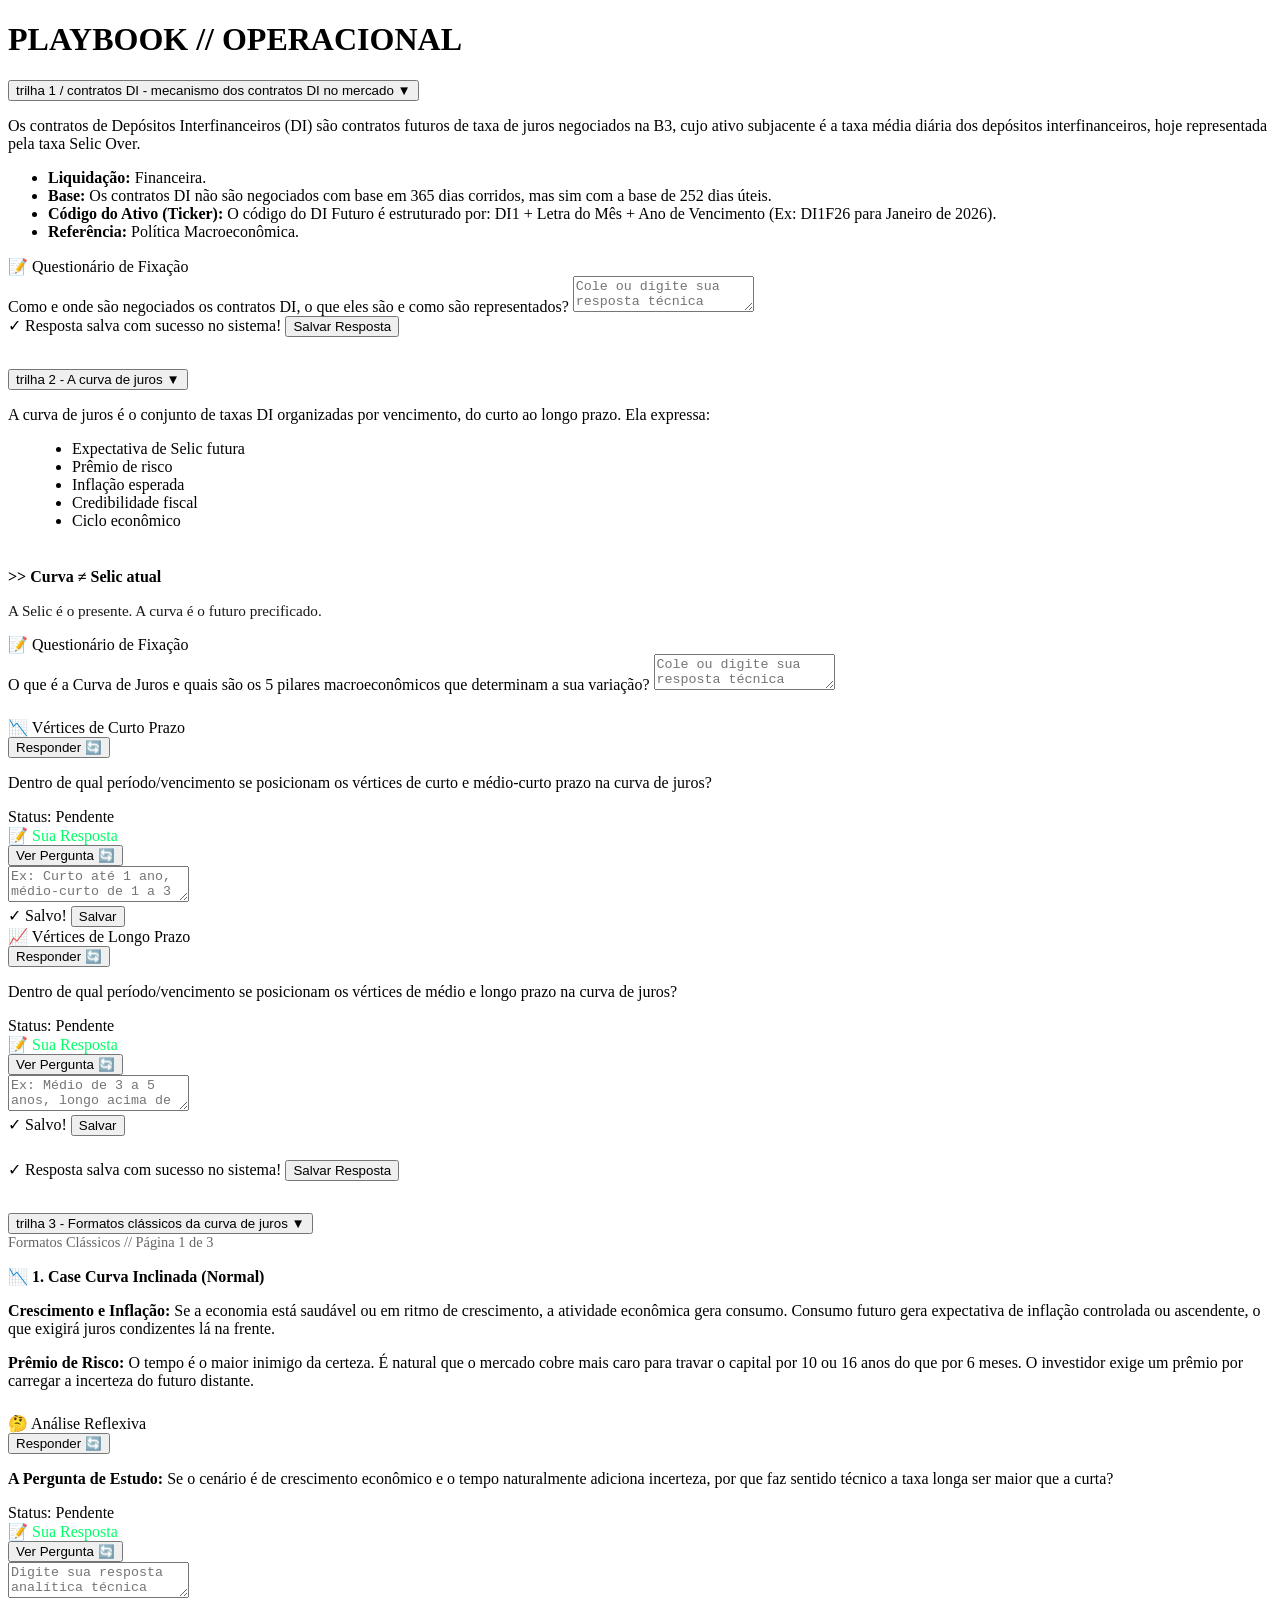
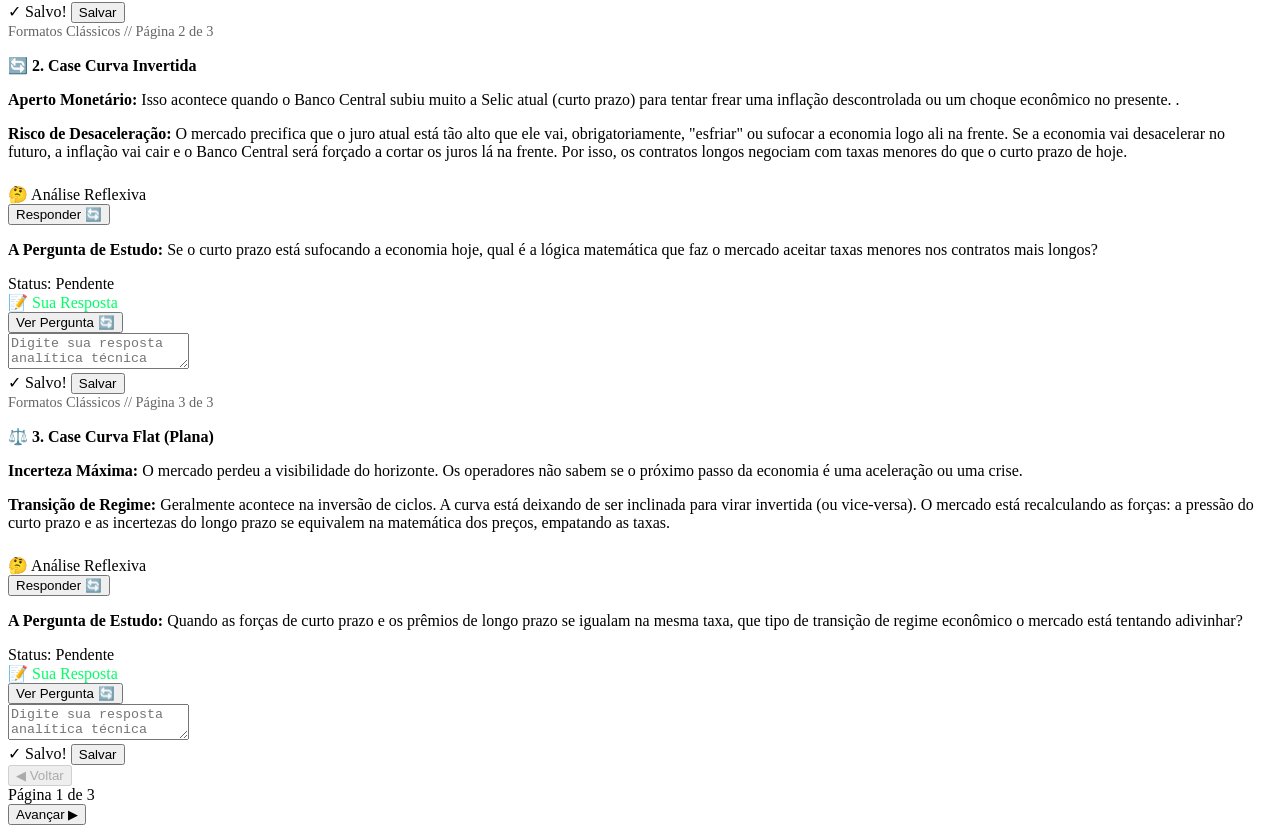
==== playbook.html @ 9dd4e7d0 "Create playbook.html" ====
<!DOCTYPE html>
<html lang="pt-BR">
<head>
    <meta charset="UTF-8">
    <meta name="viewport" content="width=device-width, initial-scale=1.0">
    <title>PLAYBOOK OPERACIONAL</title>
    <link rel="stylesheet" href="playbook.css">
    <script src="playbook.js" defer></script>
</head>
<body>

    <div class="dashboard-container">
        
        <header>
            <h1>PLAYBOOK // <span>OPERACIONAL</span></h1>
        </header>

        <!-- TRILHA 1 -->
        <div class="card playbook-section-block" style="margin-bottom: 2rem;">
    <button class="collapsible-trigger" aria-expanded="false">
        <span class="trigger-text">trilha 1 / contratos DI - mecanismo dos contratos DI no mercado</span>
        <span class="arrow-icon">▼</span>
    </button>
    
    <div class="collapsible-content">
                <div class="section-divider-bg">
                    
                    <div class="conteudo-teorico">
                        <div class="conceito-texto">
                            <p class="teoria-titulo-principal">Os contratos de Depósitos Interfinanceiros (DI) são contratos futuros de taxa de juros negociados na B3, cujo ativo subjacente é a taxa média diária dos depósitos interfinanceiros, hoje representada pela taxa Selic Over.</p>
                            
                            <ul class="teoria-lista-caracteristicas">
                                <li><strong>Liquidação:</strong> Financeira.</li>
                                <li><strong>Base:</strong> Os contratos DI não são negociados com base em 365 dias corridos, mas sim com a base de 252 dias úteis.</li>
                                <li><strong>Código do Ativo (Ticker):</strong> O código do DI Futuro é estruturado por: DI1 + Letra do Mês + Ano de Vencimento (Ex: DI1F26 para Janeiro de 2026).</li>
                                <li><strong>Referência:</strong> Política Macroeconômica.</li>
                            </ul>
                        </div>
                    </div>

                    <div class="conteudo-questionario">
                        <div class="card-title">📝 Questionário de Fixação</div>
                        
                        <div class="questionario-group">
                            <label class="pergunta-label" for="campo-resposta">
                                Como e onde são negociados os contratos DI, o que eles são e como são representados?
                            </label>
                            <textarea id="campo-resposta" class="resposta-textarea" placeholder="Cole ou digite sua resposta técnica aqui..."></textarea>
                        </div>

                        <div class="card-footer">
                            <span id="mensagem-sucesso" class="status-mensagem">✓ Resposta salva com sucesso no sistema!</span>
                            <button id="btn-salvar-resposta" class="btn-salvar" type="button">Salvar Resposta</button>
                        </div>
                    </div>

                </div>
            </div>
        </div>

        <!-- TRILHA 2 -->
        <div class="card playbook-section-block" style="margin-bottom: 2rem;">
            <button class="collapsible-trigger" aria-expanded="false">
                <span class="trigger-text">trilha 2 - A curva de juros</span>
                <span class="arrow-icon">▼</span>
            </button>
            
            <div class="collapsible-content">
                <div class="section-divider-bg">
                    
                    <div class="conteudo-teorico">
                        <div class="conceito-texto">
                            <p style="margin-bottom: 1rem;">A curva de juros é o conjunto de taxas DI organizadas por vencimento, do curto ao longo prazo. Ela expressa:</p>
                            <ul style="margin-left: 1.5rem; margin-bottom: 1.5rem; list-style-type: disc;">
                                <li>Expectativa de Selic futura</li>
                                <li>Prêmio de risco</li>
                                <li>Inflação esperada</li>
                                <li>Credibilidade fiscal</li>
                                <li>Ciclo econômico</li>
                            </ul>
                            <p style="font-weight: 700; color: var(--rosa-vivo); border-top: 1px solid rgba(255,255,255,0.1); padding-top: 0.8rem;">
                                &gt;&gt; Curva ≠ Selic atual
                            </p>
                            <p style="font-size: 0.95rem; opacity: 0.9;">A Selic é o presente. A curva é o futuro precificado.</p>
                        </div>
                    </div>

                    <div class="conteudo-questionario">
                        <div class="card-title">📝 Questionário de Fixação</div>
                        
                        <div class="questionario-group" style="margin-bottom: 1.5rem;">
                            <label class="pergunta-label" for="campo-resposta-t2">
                                O que é a Curva de Juros e quais são os 5 pilares macroeconômicos que determinam a sua variação?
                            </label>
                            <textarea id="campo-resposta-t2" class="resposta-textarea" placeholder="Cole ou digite sua resposta técnica aqui..."></textarea>
                        </div>

                        <div class="container-flashcards-grid">
                            <div class="flashcard-wrapper">
                                <div class="flashcard-card">
                                    <div class="flashcard-face flashcard-front">
                                        <div class="flashcard-header-interativo">
                                            <div class="card-title">📉 Vértices de Curto Prazo</div>
                                            <button type="button" class="btn-virar-card">Responder 🔄</button>
                                        </div>
                                        <p class="flashcard-texto-pergunta">Dentro de qual período/vencimento se posicionam os vértices de curto e médio-curto prazo na curva de juros?</p>
                                        <div class="flashcard-status-salvo" id="status-salvo-fc1">Status: Pendente</div>
                                    </div>
                                    <div class="flashcard-face flashcard-back">
                                        <div class="flashcard-header-interativo">
                                            <div class="card-title" style="color: #00ff66;">📝 Sua Resposta</div>
                                            <button type="button" class="btn-virar-card">Ver Pergunta 🔄</button>
                                        </div>
                                        <textarea id="resposta-fc1" class="resposta-textarea-card" placeholder="Ex: Curto até 1 ano, médio-curto de 1 a 3 anos..."></textarea>
                                        <div class="card-footer-flashcard">
                                            <span id="mensagem-sucesso-fc1" class="status-mensagem">✓ Salvo!</span>
                                            <button id="btn-salvar-fc1" class="btn-salvar-fc" type="button">Salvar</button>
                                        </div>
                                    </div>
                                </div>
                            </div>

                            <div class="flashcard-wrapper">
                                <div class="flashcard-card">
                                    <div class="flashcard-face flashcard-front">
                                        <div class="flashcard-header-interativo">
                                            <div class="card-title">📈 Vértices de Longo Prazo</div>
                                            <button type="button" class="btn-virar-card">Responder 🔄</button>
                                        </div>
                                        <p class="flashcard-texto-pergunta">Dentro de qual período/vencimento se posicionam os vértices de médio e longo prazo na curva de juros?</p>
                                        <div class="flashcard-status-salvo" id="status-salvo-fc2">Status: Pendente</div>
                                    </div>
                                    <div class="flashcard-face flashcard-back">
                                        <div class="flashcard-header-interativo">
                                            <div class="card-title" style="color: #00ff66;">📝 Sua Resposta</div>
                                            <button type="button" class="btn-virar-card">Ver Pergunta 🔄</button>
                                        </div>
                                        <textarea id="resposta-fc2" class="resposta-textarea-card" placeholder="Ex: Médio de 3 a 5 anos, longo acima de 5 anos..."></textarea>
                                        <div class="card-footer-flashcard">
                                            <span id="mensagem-sucesso-fc2" class="status-mensagem">✓ Salvo!</span>
                                            <button id="btn-salvar-fc2" class="btn-salvar-fc" type="button">Salvar</button>
                                        </div>
                                    </div>
                                </div>
                            </div>
                        </div>

                        <div class="card-footer" style="margin-top: 1.5rem;">
                            <span id="mensagem-sucesso-t2" class="status-mensagem">✓ Resposta salva com sucesso no sistema!</span>
                            <button id="btn-salvar-resposta-t2" class="btn-salvar" type="button">Salvar Resposta</button>
                        </div>
                    </div>

                </div>
            </div>
        </div>

        <!-- TRILHA 3 (NOVA COPIADA COM O SISTEMA DE 3 PÁGINAS) -->
        <div class="card playbook-section-block">
            <button class="collapsible-trigger" aria-expanded="false">
                <span class="trigger-text">trilha 3 - Formatos clássicos da curva de juros</span>
                <span class="arrow-icon">▼</span>
            </button>
            
            <div class="collapsible-content">
                <div class="section-divider-bg">
                    
                    <!-- CONTAINER DAS SUBPÁGINAS DA TRILHA 3 -->
                    <div class="trilha3-paginas-wrapper">
                        
                        <!-- PÁGINA 1: CURVA INCLINADA -->
                        <div class="t3-pagina active" data-page="1">
                            <div class="conteudo-teorico">
                                <div class="card-title" style="font-size: 0.9rem; opacity: 0.6; margin-bottom: 0.5rem;">Formatos Clássicos // Página 1 de 3</div>
                                <div class="conceito-texto">
                                    <p class="teoria-titulo-principal" style="font-weight: 700; color: var(--rosa-vivo);">📉 1. Case Curva Inclinada (Normal)</p>
                                    <p style="margin-bottom: 1rem;"><strong>Crescimento e Inflação:</strong> Se a economia está saudável ou em ritmo de crescimento, a atividade econômica gera consumo. Consumo futuro gera expectativa de inflação controlada ou ascendente, o que exigirá juros condizentes lá na frente.</p>
                                    <p><strong>Prêmio de Risco:</strong> O tempo é o maior inimigo da certeza. É natural que o mercado cobre mais caro para travar o capital por 10 ou 16 anos do que por 6 meses. O investidor exige um prêmio por carregar a incerteza do futuro distante.</p>
                                </div>
                            </div>

                            <div class="conteudo-questionario" style="margin-top: 1.5rem;">
                                <div class="container-flashcards-grid">
                                    <div class="flashcard-wrapper">
                                        <div class="flashcard-card">
                                            <div class="flashcard-face flashcard-front">
                                                <div class="flashcard-header-interativo">
                                                    <div class="card-title">🤔 Análise Reflexiva</div>
                                                    <button type="button" class="btn-virar-card">Responder 🔄</button>
                                                </div>
                                                <p class="flashcard-texto-pergunta"><strong>A Pergunta de Estudo:</strong> Se o cenário é de crescimento econômico e o tempo naturalmente adiciona incerteza, por que faz sentido técnico a taxa longa ser maior que a curta?</p>
                                                <div class="flashcard-status-salvo" id="status-salvo-fc3">Status: Pendente</div>
                                            </div>
                                            <div class="flashcard-face flashcard-back">
                                                <div class="flashcard-header-interativo">
                                                    <div class="card-title" style="color: #00ff66;">📝 Sua Resposta</div>
                                                    <button type="button" class="btn-virar-card">Ver Pergunta 🔄</button>
                                                </div>
                                                <textarea id="resposta-fc3" class="resposta-textarea-card" placeholder="Digite sua resposta analítica técnica aqui..."></textarea>
                                                <div class="card-footer-flashcard">
                                                    <span id="mensagem-sucesso-fc3" class="status-mensagem">✓ Salvo!</span>
                                                    <button id="btn-salvar-fc3" class="btn-salvar-fc" type="button">Salvar</button>
                                                </div>
                                            </div>
                                        </div>
                                    </div>
                                </div>
                            </div>
                        </div>

                        <!-- PÁGINA 2: CURVA INVERTIDA (ESTRUTURA IDÊNTICA PRONTA PARA EDIÇÃO) -->
                        <div class="t3-pagina" data-page="2">
                            <div class="conteudo-teorico">
                                <div class="card-title" style="font-size: 0.9rem; opacity: 0.6; margin-bottom: 0.5rem;">Formatos Clássicos // Página 2 de 3</div>
                                <div class="conceito-texto">
                                    <p class="teoria-titulo-principal" style="font-weight: 700; color: var(--rosa-vivo);">🔄 2. Case Curva Invertida</p>
                                    <p style="margin-bottom: 1rem;"><strong>Aperto Monetário:</strong> Isso acontece quando o Banco Central subiu muito a Selic atual (curto prazo) para tentar frear uma inflação descontrolada ou um choque econômico no presente.
.</p>
                                    <p><strong>Risco de Desaceleração:</strong> O mercado precifica que o juro atual está tão alto que ele vai, obrigatoriamente, "esfriar" ou sufocar a economia logo ali na frente. Se a economia vai desacelerar no futuro, a inflação vai cair e o Banco Central será forçado a cortar os juros lá na frente. Por isso, os contratos longos negociam com taxas menores do que o curto prazo de hoje.
</p>
                                </div>
                            </div>

                            <div class="conteudo-questionario" style="margin-top: 1.5rem;">
                                <div class="container-flashcards-grid">
                                    <div class="flashcard-wrapper">
                                        <div class="flashcard-card">
                                            <div class="flashcard-face flashcard-front">
                                                <div class="flashcard-header-interativo">
                                                    <div class="card-title">🤔 Análise Reflexiva</div>
                                                    <button type="button" class="btn-virar-card">Responder 🔄</button>
                                                </div>
                                                <p class="flashcard-texto-pergunta"><strong>A Pergunta de Estudo:</strong> Se o curto prazo está sufocando a economia hoje, qual é a lógica matemática que faz o mercado aceitar taxas menores nos contratos mais longos?</p>
                                                <div class="flashcard-status-salvo" id="status-salvo-fc4">Status: Pendente</div>
                                            </div>
                                            <div class="flashcard-face flashcard-back">
                                                <div class="flashcard-header-interativo">
                                                    <div class="card-title" style="color: #00ff66;">📝 Sua Resposta</div>
                                                    <button type="button" class="btn-virar-card">Ver Pergunta 🔄</button>
                                                </div>
                                                <textarea id="resposta-fc4" class="resposta-textarea-card" placeholder="Digite sua resposta analítica técnica aqui..."></textarea>
                                                <div class="card-footer-flashcard">
                                                    <span id="mensagem-sucesso-fc4" class="status-mensagem">✓ Salvo!</span>
                                                    <button id="btn-salvar-fc4" class="btn-salvar-fc" type="button">Salvar</button>
                                                </div>
                                            </div>
                                        </div>
                                    </div>
                                </div>
                            </div>
                        </div>

                        <!-- PÁGINA 3: CURVA FLAT (ESTRUTURA IDÊNTICA PRONTA PARA EDIÇÃO) -->
                        <div class="t3-pagina" data-page="3">
                            <div class="conteudo-teorico">
                                <div class="card-title" style="font-size: 0.9rem; opacity: 0.6; margin-bottom: 0.5rem;">Formatos Clássicos // Página 3 de 3</div>
                                <div class="conceito-texto">
                                    <p class="teoria-titulo-principal" style="font-weight: 700; color: var(--rosa-vivo);">⚖️ 3. Case Curva Flat (Plana)</p>
                                    <p style="margin-bottom: 1rem;"><strong>Incerteza Máxima:</strong> O mercado perdeu a visibilidade do horizonte. Os operadores não sabem se o próximo passo da economia é uma aceleração ou uma crise.</p>
                                    <p><strong>Transição de Regime:</strong> Geralmente acontece na inversão de ciclos. A curva está deixando de ser inclinada para virar invertida (ou vice-versa). O mercado está recalculando as forças: a pressão do curto prazo e as incertezas do longo prazo se equivalem na matemática dos preços, empatando as taxas.</p>
                                </div>
                            </div>

                            <div class="conteudo-questionario" style="margin-top: 1.5rem;">
                                <div class="container-flashcards-grid">
                                    <div class="flashcard-wrapper">
                                        <div class="flashcard-card">
                                            <div class="flashcard-face flashcard-front">
                                                <div class="flashcard-header-interativo">
                                                    <div class="card-title">🤔 Análise Reflexiva</div>
                                                    <button type="button" class="btn-virar-card">Responder 🔄</button>
                                                </div>
                                                <p class="flashcard-texto-pergunta"><strong>A Pergunta de Estudo:</strong> Quando as forças de curto prazo e os prêmios de longo prazo se igualam na mesma taxa, que tipo de transição de regime econômico o mercado está tentando adivinhar?</p>
                                                <div class="flashcard-status-salvo" id="status-salvo-fc5">Status: Pendente</div>
                                            </div>
                                            <div class="flashcard-face flashcard-back">
                                                <div class="flashcard-header-interativo">
                                                    <div class="card-title" style="color: #00ff66;">📝 Sua Resposta</div>
                                                    <button type="button" class="btn-virar-card">Ver Pergunta 🔄</button>
                                                </div>
                                                <textarea id="resposta-fc5" class="resposta-textarea-card" placeholder="Digite sua resposta analítica técnica aqui..."></textarea>
                                                <div class="card-footer-flashcard">
                                                    <span id="mensagem-sucesso-fc5" class="status-mensagem">✓ Salvo!</span>
                                                    <button id="btn-salvar-fc5" class="btn-salvar-fc" type="button">Salvar</button>
                                                </div>
                                            </div>
                                        </div>
                                    </div>
                                </div>
                            </div>
                        </div>

                    </div>

                    <!-- CONTROLADOR DE NAVEGAÇÃO ENTRE PÁGINAS (SETAS COPIADAS DA ESTRUTURA GLOBAL) -->
                    <div class="t3-navegacao-container">
                        <button type="button" class="btn-nav-seta id-btn-prev" disabled>◀ Voltar</button>
                        <div class="nav-indicador-pags">Página <span class="num-pag-atual">1</span> de 3</div>
                        <button type="button" class="btn-nav-seta id-btn-next">Avançar ▶</button>
                    </div>

                </div>
            </div>
        </div>

    </div>

</body>
</html>
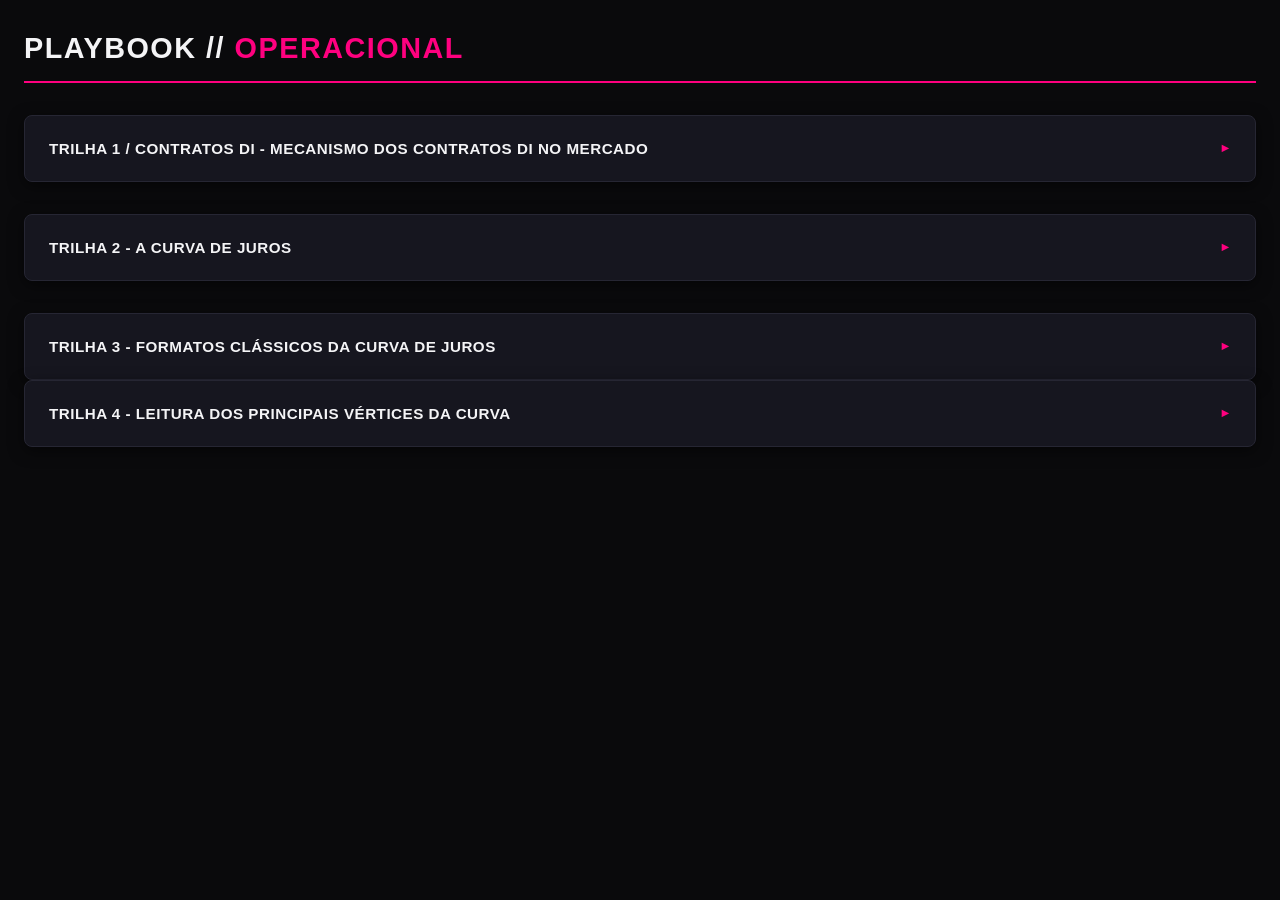
==== commit dd3a3aec: "Update playbook.html" ====
--- a/playbook.html
+++ b/playbook.html
@@ -296,14 +296,183 @@
                     <div class="t3-navegacao-container">
                         <button type="button" class="btn-nav-seta id-btn-prev" disabled>◀ Voltar</button>
                         <div class="nav-indicador-pags">Página <span class="num-pag-atual">1</span> de 3</div>
-                        <button type="button" class="btn-nav-seta id-btn-next">Avançar ▶</button>
-                    </div>
-
+                       <button type="button" class="btn-nav-seta id-btn-next">Avançar ▶</button>
+                    </div>
                 </div>
             </div>
+        </div> 
+
+<div class="playbook-section-block">
+    <button class="collapsible-trigger" aria-expanded="false" type="button">
+        <span class="trigger-text">Trilha 4 - Leitura dos principais vértices da curva</span>
+        <span class="arrow-icon">▼</span>
+    </button>
+    
+    <div class="collapsible-content">
+        <div class="section-divider-bg">
+            
+            <div class="trilha4-paginas-wrapper">
+                <div class="t4-pagina active" data-page-index="1">
+                    <div class="section-divider-bg">
+                        <div class="conteudo-teorico">
+                            <h3 class="card-title">Reações do vértice</h3>
+                            
+                            <div class="conceito-texto">
+                                <p style="margin-bottom: 1rem;"><strong>Curto prazo (DI até 1 ano)</strong> — Reage a:</p>
+                                
+                                <ul style="margin-left: 1.5rem; margin-bottom: 1.5rem; list-style-type: disc;">
+                                    <li>Copom</li>
+                                    <li>Comunicações do BC</li>
+                                    <li>Dados de inflação</li>
+                                </ul>
+                                
+                                <p style="font-weight: 700; color: var(--rosa-vivo); border-top: 1px solid rgba(255,255,255,0.1); padding-top: 0.8rem;">
+                                    Equivalente a pouco prêmio e muita política monetária
+                                </p>
+                            </div>
+                        </div>
+                    </div>
+                </div>
+
+                <div class="t4-pagina" data-page-index="2">
+                    <div class="conteudo-questionario">
+                        <h3 class="card-title">Exercício Prático</h3>
+                        <div class="questionario-group">
+                            <label class="pergunta-label">Desmembre essas reações com mais detalhes</label>
+                            <textarea class="resposta-textarea" data-input-id="t4-dissertativa-1" placeholder="Digite sua resposta aqui..."></textarea>
+                        </div>
+                        <div class="card-footer">
+                            <span class="status-mensagem"></span>
+                            <button class="btn-salvar" data-btn-acao="salvar-t4-d1" type="button">Salvar Resposta</button>
+                        </div>
+                    </div>
+                </div>
+
+                <div class="t4-pagina" data-page-index="3">
+                    <div class="conteudo-teorico">
+                        <h3 class="card-title">Reações do vértice</h3>
+                        
+                        <div class="conceito-texto">
+                            <p style="margin-bottom: 1rem;"><strong>Médio prazo (DI de 2 a 5 anos)</strong> — O núcleo da curva reage a:</p>
+                            
+                            <ul style="margin-left: 1.5rem; margin-bottom: 1.5rem; list-style-type: disc;">
+                                <li>Credibilidade do BC</li>
+                                <li>Regime fiscal</li>
+                                <li>Tendência Estrutural de Juros</li>
+                            </ul>
+                            
+                            <p style="font-weight: 700; color: var(--rosa-vivo); border-top: 1px solid rgba(255,255,255,0.1); padding-top: 0.8rem;">
+                                Equivalente ao prêmio de risco equilibrado, normalmente o mercado se posiciona baseados na credibilidade
+                            </p>
+                        </div>
+                    </div>
+                </div>
+
+                <div class="t4-pagina" data-page-index="4">
+                    <div class="conteudo-questionario">
+                        <h3 class="card-title">Exercício Prático</h3>
+                        <div class="questionario-group">
+                            <label class="pergunta-label">Como o risco fiscal costuma impactar diretamente o miolo da curva?</label>
+                            <textarea class="resposta-textarea" data-input-id="t4-dissertativa-2" placeholder="Digite sua resposta aqui..."></textarea>
+                        </div>
+                        <div class="card-footer">
+                            <span class="status-mensagem"></span>
+                            <button class="btn-salvar" data-btn-acao="salvar-t4-d2" type="button">Salvar Resposta</button>
+                        </div>
+                    </div>
+                </div>
+
+                <div class="t4-pagina" data-page-index="5">
+                    <div class="conteudo-teorico">
+                        <h3 class="card-title">Reações do vértice</h3>
+                        
+                        <div class="conceito-texto">
+                            <p style="margin-bottom: 1rem;"><strong>Longo prazo (DI acima de 5 anos)</strong> — Reage a:</p>
+                            
+                            <ul style="margin-left: 1.5rem; margin-bottom: 1.5rem; list-style-type: disc;">
+                                <li>Risco fiscal estrutural de longo prazo</li>
+                                <li>Cenário internacional (Treasuries dos EUA)</li>
+                                <li>Risco país (CDS)</li>
+                            </ul>
+                            
+                            <p style="font-weight: 700; color: var(--rosa-vivo); border-top: 1px solid rgba(255,255,255,0.1); padding-top: 0.8rem;">
+                                Equivalente a puro prêmio por incerteza e credibilidade institucional
+                            </p>
+                        </div>
+                    </div>
+                </div>
+
+                <div class="t4-pagina" data-page-index="6">
+                    <div class="conteudo-questionario">
+                        <h3 class="card-title">Desafio de Fixação</h3>
+                        <div class="questionario-group">
+                            <label class="pergunta-label">Qual dos fatores abaixo exerce a maior influência sobre a volatilidade e precificação do vértice de longo prazo (DI acima de 5 anos)?</label>
+                            
+                            <div class="opcoes-objetivas-container" style="margin-top: 1.2rem; display: flex; flex-direction: column; gap: 0.8rem;">
+                                <label style="display: flex; align-items: flex-start; gap: 0.8rem; background: rgba(255, 255, 255, 0.03); border: 1px solid rgba(255, 255, 255, 0.08); padding: 1rem; border-radius: 8px; cursor: pointer;">
+                                    <input type="radio" name="pergunta_t4_objetiva" value="A" style="margin-top: 0.2rem; accent-color: var(--rosa-vivo);">
+                                    <span style="font-size: 0.95rem; color: rgba(255,255,255,0.9);">A) Mudanças imediatas na Taxa Selic promovidas na última reunião regular do Copom.</span>
+                                </label>
+                                
+                                <label style="display: flex; align-items: flex-start; gap: 0.8rem; background: rgba(255, 255, 255, 0.03); border: 1px solid rgba(255, 255, 255, 0.08); padding: 1rem; border-radius: 8px; cursor: pointer;">
+                                    <input type="radio" name="pergunta_t4_objetiva" value="B" style="margin-top: 0.2rem; accent-color: var(--rosa-vivo);">
+                                    <span style="font-size: 0.95rem; color: rgba(255,255,255,0.9);">B) O risco fiscal estrutural do país e as oscilações dos títulos do tesouro americano (Treasuries).</span>
+                                </label>
+                                
+                                <label style="display: flex; align-items: flex-start; gap: 0.8rem; background: rgba(255, 255, 255, 0.03); border: 1px solid rgba(255, 255, 255, 0.08); padding: 1rem; border-radius: 8px; cursor: pointer;">
+                                    <input type="radio" name="pergunta_t4_objetiva" value="C" style="margin-top: 0.2rem; accent-color: var(--rosa-vivo);">
+                                    <span style="font-size: 0.95rem; color: rgba(255,255,255,0.9);">C) Dados pontuais de inflação corrente de curtíssimo prazo, como o IPCA-15 da semana atual.</span>
+                                </label>
+                            </div>
+                        </div>
+                        <div class="card-footer">
+                            <span class="status-mensagem"></span>
+                            <button class="btn-salvar" data-btn-acao="validar-t4-obj" type="button">Validar Resposta</button>
+                        </div>
+                    </div>
+                </div>
+
+                <div class="t4-pagina" data-page-index="7">
+                    <div class="conteudo-teorico">
+                        <h3 class="card-title">Revisão Rápida</h3>
+                        
+                        <div class="container-flashcards-grid">
+                            <div class="flashcard-wrapper">
+                                <div class="flashcard-card">
+                                    <div class="flashcard-face flashcard-front">
+                                        <div class="flashcard-header-interativo">
+                                            <h4 class="card-title">Conceito Chave</h4>
+                                            <button type="button" class="btn-virar-card">Virar</button>
+                                        </div>
+                                        <p class="flashcard-texto-pergunta">Qual vértice é mais dominado por política monetária pura e qual é dominado por prêmio de risco?</p>
+                                        <div class="flashcard-status-salvo">Trilha 4 • Card 1</div>
+                                    </div>
+                                    <div class="flashcard-face flashcard-back">
+                                        <div class="flashcard-header-interativo">
+                                            <h4 class="card-title" style="color: #00ff66;">Resposta</h4>
+                                            <button type="button" class="btn-virar-card">Voltar</button>
+                                        </div>
+                                        <p class="flashcard-texto-pergunta">O curto prazo reage à política monetária (Copom/BC), enquanto o longo prazo é dominado pelo prêmio de risco e cenário global.</p>
+                                        <div class="flashcard-status-salvo">Gabarito</div>
+                                    </div>
+                                </div>
+                            </div>
+                        </div>
+                    </div>
+                </div>
+
+            </div> 
+
+            <div class="t4-navegacao-container">
+                <button type="button" class="btn-nav-seta t4-btn-prev" disabled>◀ Voltar</button>
+                <div class="nav-indicador-pags">PÁGINA <span class="t4-txt-atual">1</span> DE <span class="t4-txt-total">7</span></div>
+                <button type="button" class="btn-nav-seta t4-btn-next">Avançar ▶</button>
+            </div>
+
         </div>
-
     </div>
-
+</div>
+
+</div> 
 </body>
 </html>
--- a/playbook.css
+++ b/playbook.css
@@ -0,0 +1,815 @@
+:root {
+
+    --bg-pag-absoluto: #0a0a0c;   
+
+    --bg-azul-dark-vão: #16161f;  
+
+    --bg-card-interno: #0f0f14;   
+
+    --rosa-vivo: #ff007f;          
+
+    --rosa-hover: #d8006b;         
+
+    --texto-principal: #f4f4f6;    
+
+    --borda: #262633;              
+
+}
+
+
+
+* {
+
+    margin: 0;
+
+    padding: 0;
+
+    box-sizing: border-box;
+
+    font-family: 'Segoe UI', Tahoma, Geneva, Verdana, sans-serif;
+
+}
+
+
+
+body {
+
+    background-color: var(--bg-pag-absoluto);
+
+    color: var(--texto-principal);
+
+    min-height: 100vh;
+
+    padding: 2rem 1.5rem; 
+
+    display: flex;
+
+    justify-content: center;
+
+}
+
+
+
+.dashboard-container {
+
+    width: 100%;
+
+    max-width: 100%; 
+
+    display: flex;
+
+    flex-direction: column;
+
+    align-items: stretch;
+
+}
+
+
+
+header {
+
+    border-bottom: 2px solid var(--rosa-vivo);
+
+    padding-bottom: 1rem;
+
+    margin-bottom: 2rem;
+
+    text-align: left;
+
+}
+
+
+
+header h1 {
+
+    font-size: 1.8rem;
+
+    font-weight: 700;
+
+    letter-spacing: 1.5px;
+
+    color: var(--texto-principal);
+
+}
+
+
+
+header h1 span {
+
+    color: var(--rosa-vivo);
+
+}
+
+
+
+.playbook-section-block {
+
+    width: 100%; 
+
+    background-color: var(--bg-azul-dark-vão);
+
+    border: 1px solid var(--borda);
+
+    border-radius: 8px;
+
+    overflow: hidden;
+
+    box-shadow: 0 4px 15px rgba(0, 0, 0, 0.5);
+
+}
+
+
+
+.collapsible-trigger {
+
+    width: 100%;
+
+    background: none;
+
+    border: none;
+
+    padding: 1.5rem;
+
+    color: var(--texto-principal);
+
+    font-size: 1.05rem;
+
+    font-weight: 600;
+
+    text-align: left;
+
+    display: flex;
+
+    justify-content: space-between;
+
+    align-items: center;
+
+    cursor: pointer;
+
+    transition: background-color 0.2s ease;
+
+}
+
+
+
+.collapsible-trigger:hover {
+
+    background-color: rgba(255, 0, 127, 0.03);
+
+}
+
+
+
+.trigger-text {
+
+    text-transform: uppercase;
+
+    font-size: 0.95rem;
+
+    letter-spacing: 0.5px;
+
+}
+
+
+
+.arrow-icon {
+
+    color: var(--rosa-vivo);
+
+    font-size: 0.8rem;
+
+    transition: transform 0.3s ease;
+
+}
+
+
+
+.collapsible-content {
+
+    max-height: 0;
+
+    overflow: hidden;
+
+    transition: max-height 0.4s cubic-bezier(0, 1, 0, 1);
+
+}
+
+
+
+.collapsible-content.open {
+
+    max-height: 2000px; /* Aumentado para não cortar os flashcards internos */
+
+    border-top: 1px solid var(--borda);
+
+}
+
+
+
+.collapsible-trigger[aria-expanded="false"] .arrow-icon {
+
+    transform: rotate(-90deg); 
+
+}
+
+
+
+.section-divider-bg {
+
+    background-color: var(--bg-azul-dark-vão);
+
+    padding: 1.5rem;
+
+    display: flex;
+
+    flex-direction: column;
+
+    gap: 1.5rem;
+
+}
+
+
+
+.conteudo-teorico, 
+
+.conteudo-questionario {
+
+    background-color: var(--bg-card-interno);
+
+    border: 1px solid var(--borda);
+
+    border-radius: 6px;
+
+    padding: 1.5rem;
+
+}
+
+
+
+.card-title {
+
+    font-size: 1.1rem;
+
+    color: var(--rosa-vivo);
+
+    margin-bottom: 1rem;
+
+    text-transform: uppercase;
+
+    font-weight: 600;
+
+}
+
+
+
+.conceito-texto {
+
+    font-size: 1.05rem;
+
+    line-height: 1.6;
+
+    color: var(--texto-principal);
+
+    background: linear-gradient(90deg, #1f121e 0%, #13131a 100%);
+
+    padding: 1.2rem;
+
+    border-left: 4px solid var(--rosa-vivo); 
+
+    border-radius: 0 4px 4px 0;
+
+}
+
+
+
+.questionario-group {
+
+    display: flex;
+
+    flex-direction: column;
+
+    gap: 1rem;
+
+}
+
+
+
+.pergunta-label {
+
+    font-size: 1.15rem;
+
+    font-weight: 500;
+
+    line-height: 1.4;
+
+}
+
+
+
+.resposta-textarea {
+
+    width: 100%;
+
+    height: 150px;
+
+    background-color: var(--bg-pag-absoluto);
+
+    border: 1px solid var(--borda);
+
+    border-radius: 6px;
+
+    padding: 1rem;
+
+    color: var(--texto-principal);
+
+    font-size: 1rem;
+
+    line-height: 1.5;
+
+    resize: vertical;
+
+}
+
+
+
+.resposta-textarea:focus {
+
+    outline: none;
+
+    border-color: var(--rosa-vivo);
+
+}
+
+
+
+.card-footer {
+
+    display: flex;
+
+    justify-content: space-between;
+
+    align-items: center;
+
+    margin-top: 1rem;
+
+    padding-top: 0.8rem;
+
+    border-top: 1px solid var(--borda);
+
+}
+
+
+
+.status-mensagem {
+
+    font-size: 0.9rem;
+
+    color: #00ff66;
+
+    opacity: 0;
+
+    transition: opacity 0.3s ease;
+
+}
+
+
+
+.status-mensagem.visible {
+
+    opacity: 1;
+
+}
+
+
+
+.btn-salvar {
+
+    background-color: var(--rosa-vivo);
+
+    color: white;
+
+    border: none;
+
+    border-radius: 4px;
+
+    padding: 0.6rem 1.5rem;
+
+    font-size: 0.95rem;
+
+    font-weight: 600;
+
+    cursor: pointer;
+
+}
+
+
+
+.btn-salvar:hover {
+
+    background-color: var(--rosa-hover);
+
+}
+
+
+
+.teoria-titulo-principal {
+
+    margin-bottom: 1.2rem;
+
+    font-size: 1.05rem;
+
+    line-height: 1.5;
+
+}
+
+
+
+.teoria-lista-caracteristicas {
+
+    margin-left: 1.5rem;
+
+    list-style-type: disc;
+
+    display: flex;
+
+    flex-direction: column;
+
+    gap: 0.8rem;
+
+}
+
+
+
+.teoria-lista-caracteristicas li {
+
+    font-size: 0.98rem;
+
+    line-height: 1.5;
+
+    color: var(--texto-principal);
+
+}
+
+
+
+.teoria-lista-caracteristicas li strong {
+
+    color: var(--rosa-vivo);
+
+}
+
+
+
+/* ==========================================
+
+   CSS EXCLUSIVO DOS FLASHCARDS INTERATIVOS
+
+   ========================================== */
+
+.container-flashcards-grid {
+
+    display: flex;
+
+    gap: 1.5rem;
+
+    width: 100%;
+
+    margin-top: 1.5rem;
+
+}
+
+
+
+@media (max-width: 900px) {
+
+    .container-flashcards-grid {
+
+        flex-direction: column;
+
+    }
+
+}
+
+
+
+.flashcard-wrapper {
+
+    flex: 1;
+
+    min-height: 250px; 
+
+    perspective: 1000px;
+
+}
+
+
+
+.flashcard-card {
+
+    width: 100%;
+
+    height: 100%;
+
+    position: relative;
+
+    transform-style: preserve-3d;
+
+    transition: transform 0.6s cubic-bezier(0.4, 0, 0.2, 1);
+
+}
+
+
+
+.flashcard-card.flipped {
+
+    transform: rotateY(180deg);
+
+}
+
+
+
+.flashcard-face {
+
+    position: absolute;
+
+    width: 100%;
+
+    height: 100%;
+
+    backface-visibility: hidden;
+
+    border: 1px solid var(--borda);
+
+    border-radius: 6px;
+
+    padding: 1.2rem;
+
+    display: flex;
+
+    flex-direction: column;
+
+    justify-content: space-between;
+
+}
+
+
+
+.flashcard-front {
+
+    background-color: var(--bg-card-interno);
+
+}
+
+
+
+.flashcard-back {
+
+    background: linear-gradient(135deg, #0f0f14 0%, #1a111a 100%);
+
+    transform: rotateY(180deg);
+
+}
+
+
+
+.flashcard-header-interativo {
+
+    display: flex;
+
+    justify-content: space-between;
+
+    align-items: center;
+
+    margin-bottom: 0.8rem;
+
+}
+
+
+
+.flashcard-header-interativo .card-title {
+
+    margin-bottom: 0 !important;
+
+}
+
+
+
+.btn-virar-card {
+
+    background: rgba(255, 0, 127, 0.1);
+
+    color: var(--rosa-vivo);
+
+    border: 1px solid rgba(255, 0, 127, 0.3);
+
+    padding: 0.3rem 0.7rem;
+
+    border-radius: 4px;
+
+    font-size: 0.8rem;
+
+    font-weight: 600;
+
+    cursor: pointer;
+
+    transition: all 0.2s ease;
+
+}
+
+
+
+.btn-virar-card:hover {
+
+    background: var(--rosa-vivo);
+
+    color: white;
+
+}
+
+
+
+.flashcard-texto-pergunta {
+
+    font-size: 0.95rem;
+
+    line-height: 1.5;
+
+    color: var(--texto-principal);
+
+    flex-grow: 1;
+
+}
+
+
+
+.flashcard-status-salvo {
+
+    font-size: 0.8rem;
+
+    color: rgba(255, 255, 255, 0.4);
+
+    margin-top: 0.5rem;
+
+    border-top: 1px solid rgba(255, 255, 255, 0.05);
+
+    padding-top: 0.4rem;
+
+}
+
+
+
+.resposta-textarea-card {
+
+    width: 100%;
+
+    height: 90px;
+
+    background-color: var(--bg-pag-absoluto);
+
+    border: 1px solid var(--borda);
+
+    border-radius: 4px;
+
+    padding: 0.6rem;
+
+    color: var(--texto-principal);
+
+    font-size: 0.9rem;
+
+    line-height: 1.4;
+
+    resize: none;
+
+    margin-bottom: 0.5rem;
+
+}
+
+
+
+.resposta-textarea-card:focus {
+
+    outline: none;
+
+    border-color: var(--rosa-vivo);
+
+}
+
+
+
+.card-footer-flashcard {
+
+    display: flex;
+
+    justify-content: space-between;
+
+    align-items: center;
+
+    padding-top: 0.4rem;
+
+    border-top: 1px solid rgba(255, 255, 255, 0.05);
+
+}
+
+
+
+.btn-salvar-fc {
+
+    background-color: var(--rosa-vivo);
+
+    color: white;
+
+    border: none;
+
+    border-radius: 4px;
+
+    padding: 0.4rem 1rem;
+
+    font-size: 0.85rem;
+
+    font-weight: 600;
+
+    cursor: pointer;
+
+}
+
+
+
+.btn-salvar-fc:hover {
+
+    background-color: var(--rosa-hover);
+
+}
+
+/* ==========================================
+   CSS EXCLUSIVO DA PAGINAÇÃO DA TRILHA 3
+   ========================================== */
+.trilha3-paginas-wrapper {
+    position: relative;
+    width: 100%;
+}
+
+.t3-pagina {
+    display: none;
+    width: 100%;
+}
+
+.t3-pagina.active {
+    display: block;
+    animation: fadeInPage 0.3s ease-in-out;
+}
+
+@keyframes fadeInPage {
+    from { opacity: 0; transform: translateY(5px); }
+    to { opacity: 1; transform: translateY(0); }
+}
+
+.t3-navegacao-container {
+    display: flex;
+    justify-content: space-between;
+    align-items: center;
+    margin-top: 1rem;
+    padding-top: 1rem;
+    border-top: 1px solid var(--borda);
+    background-color: var(--bg-card-interno);
+    padding: 1rem 1.5rem;
+    border-radius: 6px;
+    border: 1px solid var(--borda);
+}
+
+.btn-nav-seta {
+    background: rgba(255, 0, 127, 0.1);
+    color: var(--rosa-vivo);
+    border: 1px solid rgba(255, 0, 127, 0.3);
+    padding: 0.5rem 1.2rem;
+    border-radius: 4px;
+    font-size: 0.9rem;
+    font-weight: 600;
+    cursor: pointer;
+    transition: all 0.2s ease;
+    user-select: none;
+}
+
+.btn-nav-seta:hover:not(:disabled) {
+    background: var(--rosa-vivo);
+    color: white;
+}
+
+.btn-nav-seta:disabled {
+    opacity: 0.25;
+    cursor: not-allowed;
+    border-color: var(--borda);
+    color: var(--texto-principal);
+    background: none;
+}
+
+.nav-indicador-pags {
+    font-size: 0.9rem;
+    font-weight: 500;
+    letter-spacing: 0.5px;
+    color: rgba(255, 255, 255, 0.7);
+}
+
+.nav-indicador-pags span {
+    color: var(--rosa-vivo);
+    font-weight: 700;
+}
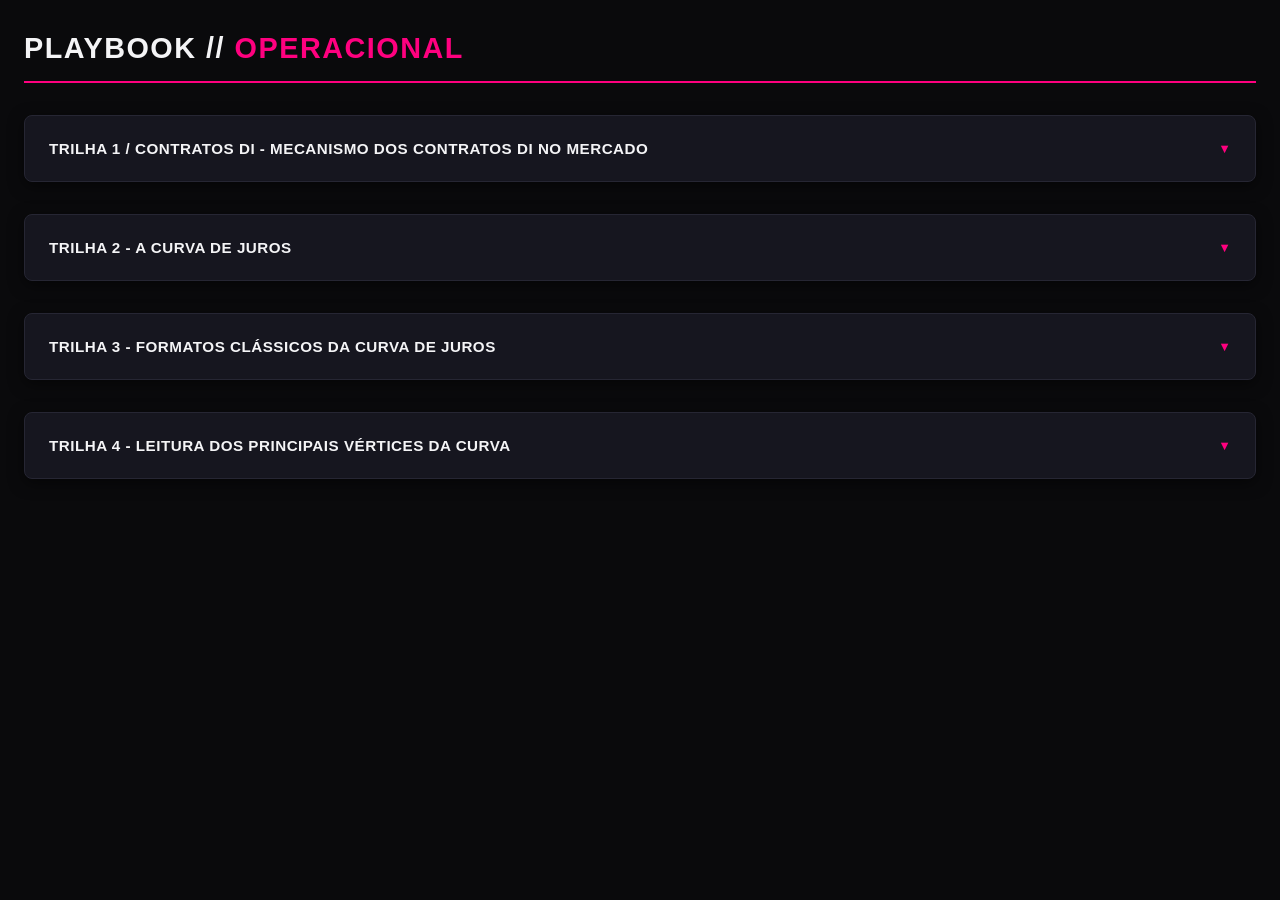
==== commit 8c723fa9: "Update playbook.html" ====
--- a/playbook.html
+++ b/playbook.html
@@ -406,22 +406,35 @@
                     <div class="conteudo-questionario">
                         <h3 class="card-title">Desafio de Fixação</h3>
                         <div class="questionario-group">
-                            <label class="pergunta-label">Qual dos fatores abaixo exerce a maior influência sobre a volatilidade e precificação do vértice de longo prazo (DI acima de 5 anos)?</label>
+                            <label class="pergunta-label">Com base nos estudos dos Vértices Longos da curva de juros (5 a 10+ anos), o que ocorre no mercado quando analisamos detalhadamente os impactos individuais da Dívida Pública, do Fiscal e do Risco País no comportamento dos investidores?</label>
                             
                             <div class="opcoes-objetivas-container" style="margin-top: 1.2rem; display: flex; flex-direction: column; gap: 0.8rem;">
                                 <label style="display: flex; align-items: flex-start; gap: 0.8rem; background: rgba(255, 255, 255, 0.03); border: 1px solid rgba(255, 255, 255, 0.08); padding: 1rem; border-radius: 8px; cursor: pointer;">
                                     <input type="radio" name="pergunta_t4_objetiva" value="A" style="margin-top: 0.2rem; accent-color: var(--rosa-vivo);">
-                                    <span style="font-size: 0.95rem; color: rgba(255,255,255,0.9);">A) Mudanças imediatas na Taxa Selic promovidas na última reunião regular do Copom.</span>
+                                    <span style="font-size: 0.95rem; color: rgba(255,255,255,0.9);">A)
+O equilíbrio fiscal e a redução da dívida pública geram uma barreira de proteção que impede o investidor de buscar ativos estrangeiros. Caso o Fed aumente as taxas americanas, o risco país do Brasil cai por decreto, fazendo com que a curva DI longa permaneça estática e totalmente imune às variações do Dólar ou do índice DXY.</span>
                                 </label>
                                 
                                 <label style="display: flex; align-items: flex-start; gap: 0.8rem; background: rgba(255, 255, 255, 0.03); border: 1px solid rgba(255, 255, 255, 0.08); padding: 1rem; border-radius: 8px; cursor: pointer;">
                                     <input type="radio" name="pergunta_t4_objetiva" value="B" style="margin-top: 0.2rem; accent-color: var(--rosa-vivo);">
-                                    <span style="font-size: 0.95rem; color: rgba(255,255,255,0.9);">B) O risco fiscal estrutural do país e as oscilações dos títulos do tesouro americano (Treasuries).</span>
+                                    <span style="font-size: 0.95rem; color: rgba(255,255,255,0.9);">B)
+🏛️ Longo Prazo (Vértices Longos - 5 a 10+ anos) — Refinando seus Insights
+2. Dívida pública - Fiscal - Risco país
+
+• Fiscal (A Tendência):
+Reflete se a postura do governo é gastadora ou controlada. Quando a tendência fiscal é de descontrole, o mercado projeta que o governo precisará emitir cada vez mais títulos para cobrir seus rombos, alimentando a desconfiança estrutural no longo prazo.
+
+• Dívida Pública (A Realidade do Buraco):
+É a materialização do endividamento, medindo se o país realmente aguenta pagar o que deve no longo prazo. Quando essa trajetória parece insustentável, o mercado entra em modo de defesa: os vértices longos disparam (Steepening) porque o mercado simplesmente se recusa a financiar o governo no longo prazo sem cobrar uma taxa astronômica.
+
+• Risco País (A Reputação lá Fora):
+É a credibilidade da economia doméstica perante o mundo. Com a reputação manchada pelo fiscal e pela dívida, engatilha-se uma Fuga de Capital: os investidores vendem títulos públicos brasileiros e compram ativos de refúgio (como o Dólar e as Treasuries americanas). Essa debandada desvaloriza o Real, gera inflação cambial e, aí sim, força o Banco Central a subir os juros de curto prazo lá na frente para tentar segurar a moeda.</span>
                                 </label>
                                 
                                 <label style="display: flex; align-items: flex-start; gap: 0.8rem; background: rgba(255, 255, 255, 0.03); border: 1px solid rgba(255, 255, 255, 0.08); padding: 1rem; border-radius: 8px; cursor: pointer;">
                                     <input type="radio" name="pergunta_t4_objetiva" value="C" style="margin-top: 0.2rem; accent-color: var(--rosa-vivo);">
-                                    <span style="font-size: 0.95rem; color: rgba(255,255,255,0.9);">C) Dados pontuais de inflação corrente de curtíssimo prazo, como o IPCA-15 da semana atual.</span>
+                                    <span style="font-size: 0.95rem; color: rgba(255,255,255,0.9);">C)
+O aumento da dívida pública e a fragilidade fiscal reduzem de forma automática a percepção de risco país, permitindo que o governo capte recursos no longo prazo sem pagar prêmios. Esse cenário faz com que os investidores vendam ativos de refúgio internacionais, como o Dólar e as Treasuries, gerando um fechamento generalizado da curva de juros doméstica.</span>
                                 </label>
                             </div>
                         </div>
@@ -441,10 +454,10 @@
                                 <div class="flashcard-card">
                                     <div class="flashcard-face flashcard-front">
                                         <div class="flashcard-header-interativo">
-                                            <h4 class="card-title">Conceito Chave</h4>
+                                            <h4 class="card-title">Questionário essencial</h4>
                                             <button type="button" class="btn-virar-card">Virar</button>
                                         </div>
-                                        <p class="flashcard-texto-pergunta">Qual vértice é mais dominado por política monetária pura e qual é dominado por prêmio de risco?</p>
+                                        <p class="flashcard-texto-pergunta">Visto que a curva inclinada indica juros longos > juros curtos e a curva invertida indica juros curtos > juros longos, é uma regra que essas inclinações façam somente o regime paralelo (Parallel Up e Down) ou outros fatores macro podem influenciar a curva?</p>
                                         <div class="flashcard-status-salvo">Trilha 4 • Card 1</div>
                                     </div>
                                     <div class="flashcard-face flashcard-back">
@@ -452,7 +465,7 @@
                                             <h4 class="card-title" style="color: #00ff66;">Resposta</h4>
                                             <button type="button" class="btn-virar-card">Voltar</button>
                                         </div>
-                                        <p class="flashcard-texto-pergunta">O curto prazo reage à política monetária (Copom/BC), enquanto o longo prazo é dominado pelo prêmio de risco e cenário global.</p>
+                                        <p class="flashcard-texto-pergunta">Não, não é uma regra. Embora os deslocamentos paralelos ocorram em choques sistêmicos extremos (como uma decisão global drástica do Fed ou uma crise fiscal aguda e repentina), o mercado real quase nunca se move em bloco simétrico. A curva de juros é influenciada continuamente por fatores macroeconômicos que alteram seu formato de maneira assimétrica através da Inclinação e da Rotação.</p>
                                         <div class="flashcard-status-salvo">Gabarito</div>
                                     </div>
                                 </div>
--- a/playbook.css
+++ b/playbook.css
@@ -103,19 +103,13 @@
 
 
 .playbook-section-block {
-
     width: 100%; 
-
     background-color: var(--bg-azul-dark-vão);
-
     border: 1px solid var(--borda);
-
     border-radius: 8px;
-
     overflow: hidden;
-
     box-shadow: 0 4px 15px rgba(0, 0, 0, 0.5);
-
+    margin-bottom: 2rem; /* <--- Adicione esta linha para criar o espaçamento */
 }
 
 
@@ -185,20 +179,160 @@
 
 
 .collapsible-content {
-
-    max-height: 0;
-
-    overflow: hidden;
-
-    transition: max-height 0.4s cubic-bezier(0, 1, 0, 1);
-
-}
-
-
+    display: none; /* Esconde por padrão */
+}
 
 .collapsible-content.open {
-
-    max-height: 2000px; /* Aumentado para não cortar os flashcards internos */
+    display: block; /* Mostra quando o JS adicionar a classe .open */
+}
+
+
+
+.collapsible-trigger[aria-expanded="true"] .arrow-icon {
+    transform: rotate(-90deg); 
+}
+
+
+
+.section-divider-bg {
+
+    background-color: var(--bg-azul-dark-vão);
+
+    padding: 1.5rem;
+
+    display: flex;
+
+    flex-direction: column;
+
+    gap: 1.5rem;
+
+}
+
+
+
+.conteudo-teorico, 
+
+.conteudo-questionario {
+
+    background-color: var(--bg-card-interno);
+
+    border: 1px solid var(--borda);
+
+    border-radius: 6px;
+
+    padding: 1.5rem;
+
+}
+
+
+
+.card-title {
+
+    font-size: 1.1rem;
+
+    color: var(--rosa-vivo);
+
+    margin-bottom: 1rem;
+
+    text-transform: uppercase;
+
+    font-weight: 600;
+
+}
+
+
+
+.conceito-texto {
+
+    font-size: 1.05rem;
+
+    line-height: 1.6;
+
+    color: var(--texto-principal);
+
+    background: linear-gradient(90deg, #1f121e 0%, #13131a 100%);
+
+    padding: 1.2rem;
+
+    border-left: 4px solid var(--rosa-vivo); 
+
+    border-radius: 0 4px 4px 0;
+
+}
+
+
+
+.questionario-group {
+
+    display: flex;
+
+    flex-direction: column;
+
+    gap: 1rem;
+
+}
+
+
+
+.pergunta-label {
+
+    font-size: 1.15rem;
+
+    font-weight: 500;
+
+    line-height: 1.4;
+
+}
+
+
+
+.resposta-textarea {
+
+    width: 100%;
+
+    height: 150px;
+
+    background-color: var(--bg-pag-absoluto);
+
+    border: 1px solid var(--borda);
+
+    border-radius: 6px;
+
+    padding: 1rem;
+
+    color: var(--texto-principal);
+
+    font-size: 1rem;
+
+    line-height: 1.5;
+
+    resize: vertical;
+
+}
+
+
+
+.resposta-textarea:focus {
+
+    outline: none;
+
+    border-color: var(--rosa-vivo);
+
+}
+
+
+
+.card-footer {
+
+    display: flex;
+
+    justify-content: space-between;
+
+    align-items: center;
+
+    margin-top: 1rem;
+
+    padding-top: 0.8rem;
 
     border-top: 1px solid var(--borda);
 
@@ -206,272 +340,111 @@
 
 
 
-.collapsible-trigger[aria-expanded="false"] .arrow-icon {
-
-    transform: rotate(-90deg); 
-
-}
-
-
-
-.section-divider-bg {
-
-    background-color: var(--bg-azul-dark-vão);
-
-    padding: 1.5rem;
+.status-mensagem {
+    font-size: 0.9rem;
+    color: #00ff66;
+    opacity: 0;
+    visibility: hidden;
+    transition: opacity 0.3s ease, visibility 0.3s ease;
+}
+
+.status-mensagem.visible {
+    opacity: 1;
+    visibility: visible;
+}
+
+
+
+.btn-salvar {
+
+    background-color: var(--rosa-vivo);
+
+    color: white;
+
+    border: none;
+
+    border-radius: 4px;
+
+    padding: 0.6rem 1.5rem;
+
+    font-size: 0.95rem;
+
+    font-weight: 600;
+
+    cursor: pointer;
+
+}
+
+
+
+.btn-salvar:hover {
+
+    background-color: var(--rosa-hover);
+
+}
+
+
+
+.teoria-titulo-principal {
+
+    margin-bottom: 1.2rem;
+
+    font-size: 1.05rem;
+
+    line-height: 1.5;
+
+}
+
+
+
+.teoria-lista-caracteristicas {
+
+    margin-left: 1.5rem;
+
+    list-style-type: disc;
 
     display: flex;
 
     flex-direction: column;
 
+    gap: 0.8rem;
+
+}
+
+
+
+.teoria-lista-caracteristicas li {
+
+    font-size: 0.98rem;
+
+    line-height: 1.5;
+
+    color: var(--texto-principal);
+
+}
+
+
+
+.teoria-lista-caracteristicas li strong {
+
+    color: var(--rosa-vivo);
+
+}
+
+
+
+/* ==========================================
+
+   CSS EXCLUSIVO DOS FLASHCARDS INTERATIVOS
+
+   ========================================== */
+
+.container-flashcards-grid {
+
+    display: flex;
+
     gap: 1.5rem;
 
-}
-
-
-
-.conteudo-teorico, 
-
-.conteudo-questionario {
-
-    background-color: var(--bg-card-interno);
-
-    border: 1px solid var(--borda);
-
-    border-radius: 6px;
-
-    padding: 1.5rem;
-
-}
-
-
-
-.card-title {
-
-    font-size: 1.1rem;
-
-    color: var(--rosa-vivo);
-
-    margin-bottom: 1rem;
-
-    text-transform: uppercase;
-
-    font-weight: 600;
-
-}
-
-
-
-.conceito-texto {
-
-    font-size: 1.05rem;
-
-    line-height: 1.6;
-
-    color: var(--texto-principal);
-
-    background: linear-gradient(90deg, #1f121e 0%, #13131a 100%);
-
-    padding: 1.2rem;
-
-    border-left: 4px solid var(--rosa-vivo); 
-
-    border-radius: 0 4px 4px 0;
-
-}
-
-
-
-.questionario-group {
-
-    display: flex;
-
-    flex-direction: column;
-
-    gap: 1rem;
-
-}
-
-
-
-.pergunta-label {
-
-    font-size: 1.15rem;
-
-    font-weight: 500;
-
-    line-height: 1.4;
-
-}
-
-
-
-.resposta-textarea {
-
-    width: 100%;
-
-    height: 150px;
-
-    background-color: var(--bg-pag-absoluto);
-
-    border: 1px solid var(--borda);
-
-    border-radius: 6px;
-
-    padding: 1rem;
-
-    color: var(--texto-principal);
-
-    font-size: 1rem;
-
-    line-height: 1.5;
-
-    resize: vertical;
-
-}
-
-
-
-.resposta-textarea:focus {
-
-    outline: none;
-
-    border-color: var(--rosa-vivo);
-
-}
-
-
-
-.card-footer {
-
-    display: flex;
-
-    justify-content: space-between;
-
-    align-items: center;
-
-    margin-top: 1rem;
-
-    padding-top: 0.8rem;
-
-    border-top: 1px solid var(--borda);
-
-}
-
-
-
-.status-mensagem {
-
-    font-size: 0.9rem;
-
-    color: #00ff66;
-
-    opacity: 0;
-
-    transition: opacity 0.3s ease;
-
-}
-
-
-
-.status-mensagem.visible {
-
-    opacity: 1;
-
-}
-
-
-
-.btn-salvar {
-
-    background-color: var(--rosa-vivo);
-
-    color: white;
-
-    border: none;
-
-    border-radius: 4px;
-
-    padding: 0.6rem 1.5rem;
-
-    font-size: 0.95rem;
-
-    font-weight: 600;
-
-    cursor: pointer;
-
-}
-
-
-
-.btn-salvar:hover {
-
-    background-color: var(--rosa-hover);
-
-}
-
-
-
-.teoria-titulo-principal {
-
-    margin-bottom: 1.2rem;
-
-    font-size: 1.05rem;
-
-    line-height: 1.5;
-
-}
-
-
-
-.teoria-lista-caracteristicas {
-
-    margin-left: 1.5rem;
-
-    list-style-type: disc;
-
-    display: flex;
-
-    flex-direction: column;
-
-    gap: 0.8rem;
-
-}
-
-
-
-.teoria-lista-caracteristicas li {
-
-    font-size: 0.98rem;
-
-    line-height: 1.5;
-
-    color: var(--texto-principal);
-
-}
-
-
-
-.teoria-lista-caracteristicas li strong {
-
-    color: var(--rosa-vivo);
-
-}
-
-
-
-/* ==========================================
-
-   CSS EXCLUSIVO DOS FLASHCARDS INTERATIVOS
-
-   ========================================== */
-
-.container-flashcards-grid {
-
-    display: flex;
-
-    gap: 1.5rem;
-
     width: 100%;
 
     margin-top: 1.5rem;
@@ -493,13 +466,9 @@
 
 
 .flashcard-wrapper {
-
     flex: 1;
-
-    min-height: 250px; 
-
+    height: 250px; 
     perspective: 1000px;
-
 }
 
 
@@ -813,3 +782,33 @@
     color: var(--rosa-vivo);
     font-weight: 700;
 }
+/* ==========================================
+   CSS EXCLUSIVO DA PAGINAÇÃO DA TRILHA 4
+   ========================================== */
+.trilha4-paginas-wrapper {
+    position: relative;
+    width: 100%;
+}
+
+.t4-pagina {
+    display: none;
+    width: 100%;
+}
+
+.t4-pagina.active {
+    display: block;
+    animation: fadeInPage 0.3s ease-in-out;
+}
+
+.t4-navegacao-container {
+    display: flex;
+    justify-content: space-between;
+    align-items: center;
+    margin-top: 1rem;
+    padding-top: 1rem;
+    border-top: 1px solid var(--borda);
+    background-color: var(--bg-card-interno);
+    padding: 1rem 1.5rem;
+    border-radius: 6px;
+    border: 1px solid var(--borda);
+}
